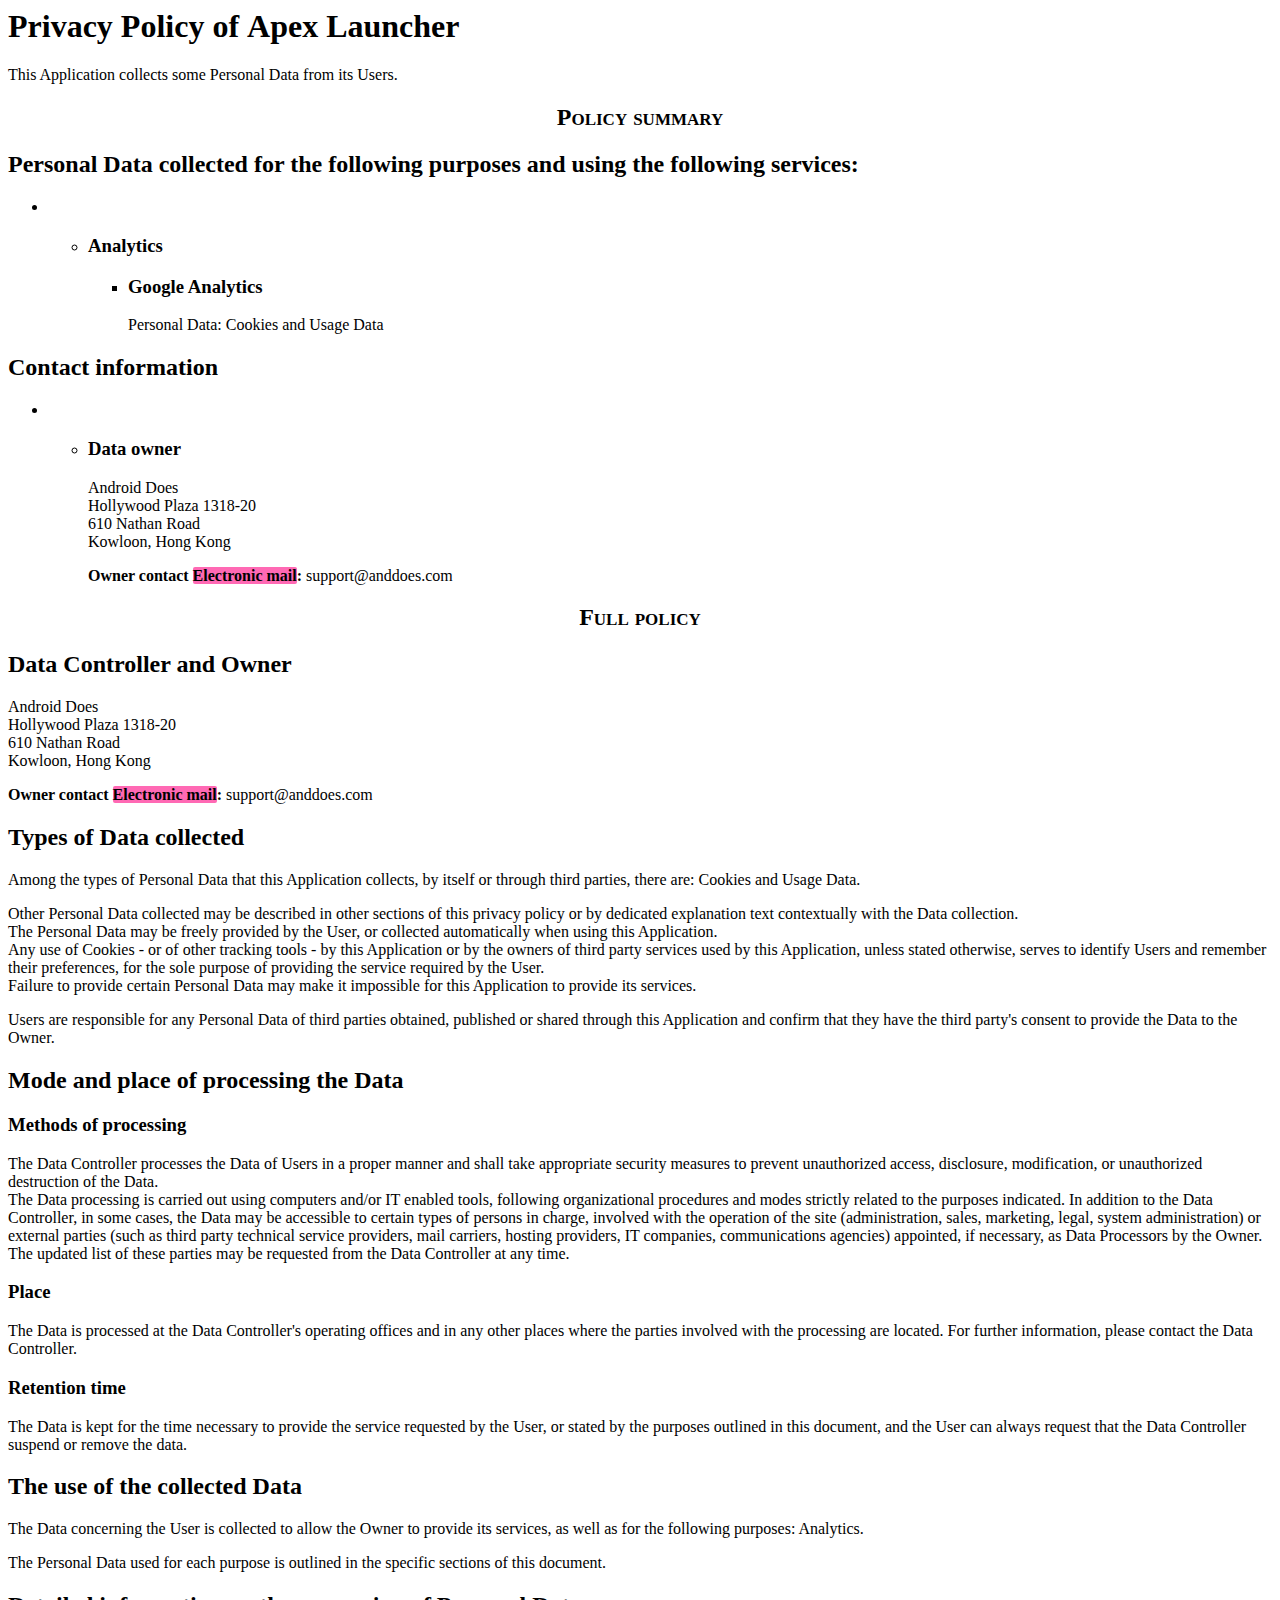
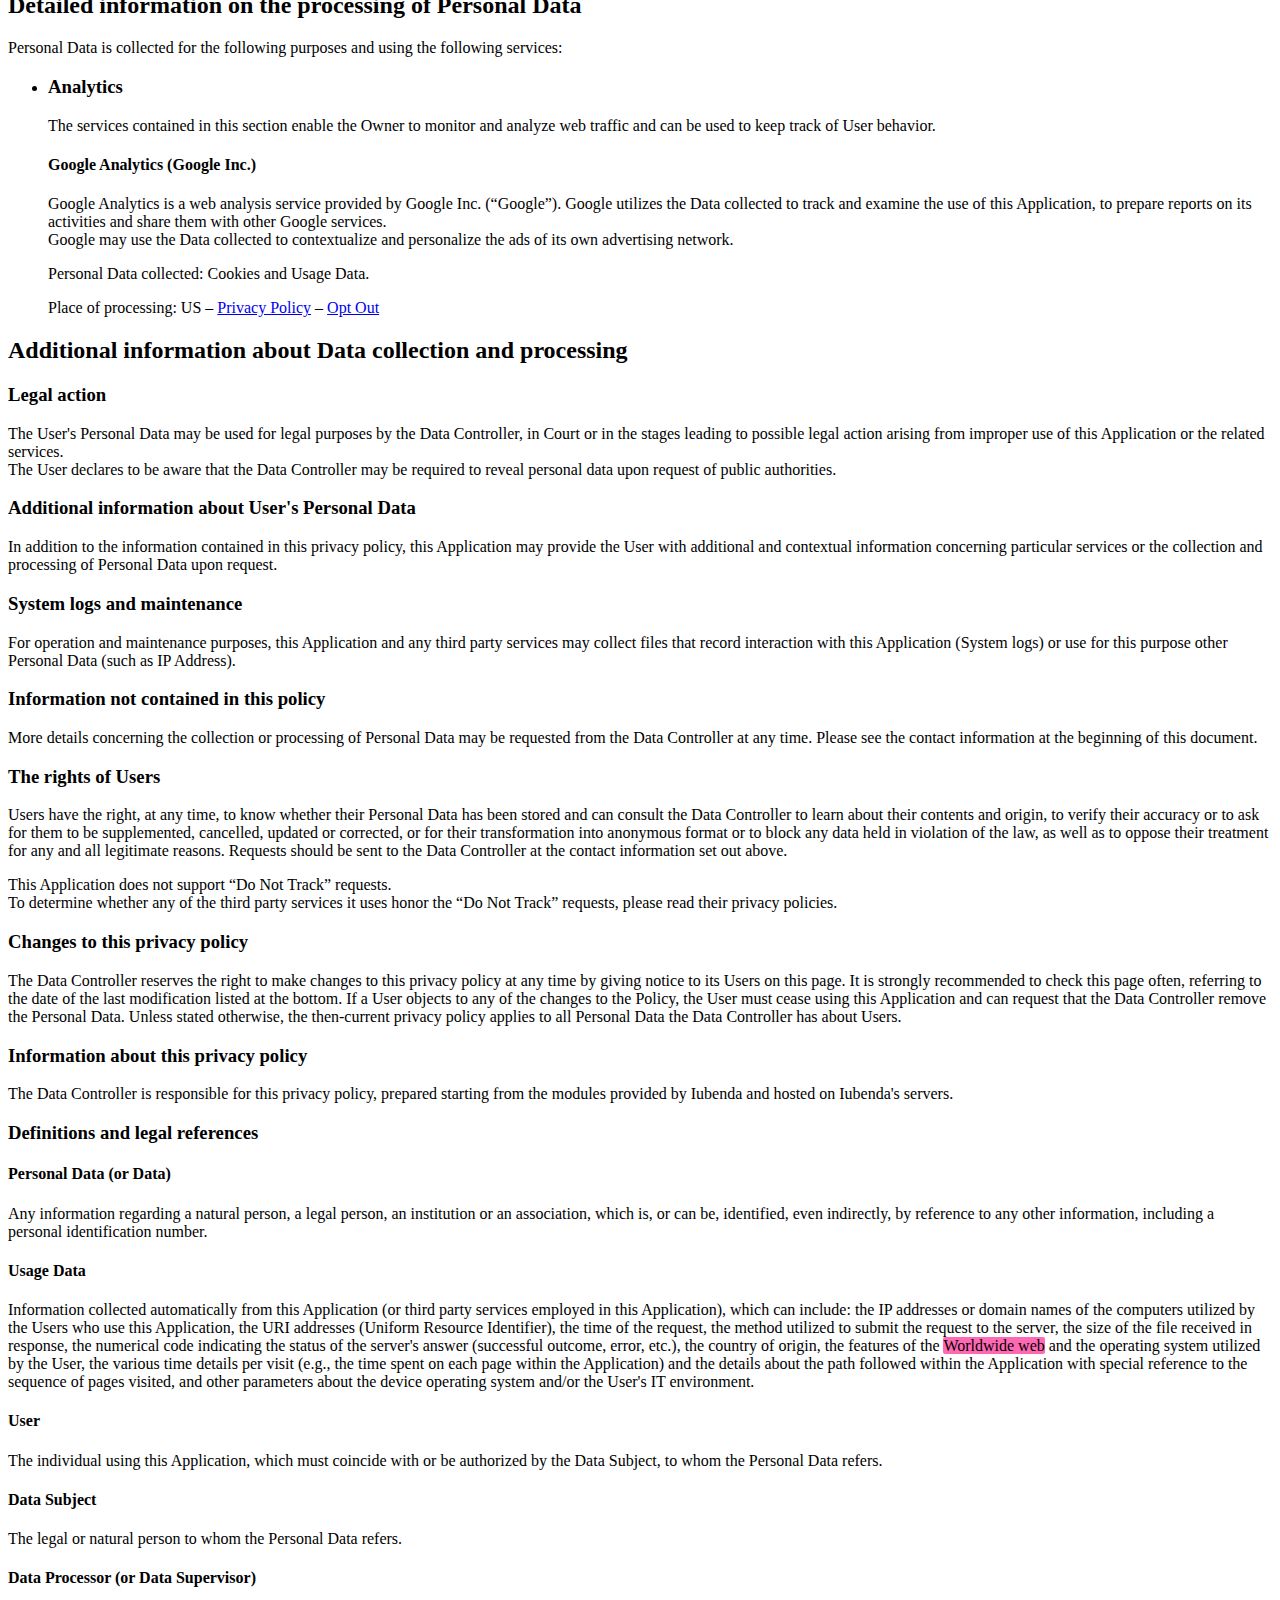
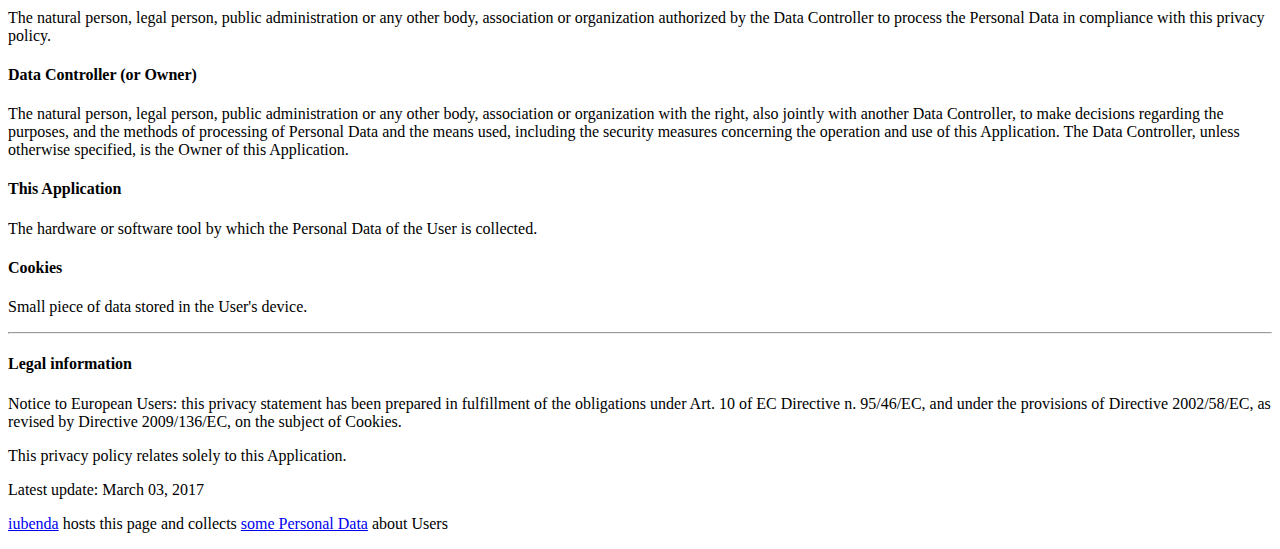
==== apex/templates/homepage/policy.html @ b9415495 "Use old policy for now" ====
<html><head><title>Apex Launcher Privacy Policy</title><meta name="viewport" content="width=device-width"/><meta charset="utf-8"/><link rel="shortcut icon" href="/static/homepage/img/favicon.ico" type="image/x-icon" sizes="48x48"><link rel=“icon” href=“/static/homepage/img/al-android-icon-192.png” sizes=“192x192”/><style>@font-face{font-family: 'Mtga-Extension-Comic-Sans';src: url( 'chrome-extension://iopebbikefjcknnbmdkkcebchlnaioen/css/font4.ttf' );}.tweet[data-user-id='25073877'] .tweet-text,.tweet[data-user-id='822215679726100480'] .tweet-text,.QuoteTweet-innerContainer[data-user-id='25073877'] .tweet-text,.QuoteTweet-innerContainer[data-user-id='822215679726100480'] .tweet-text{font-family: 'Mtga-Extension-Comic-Sans';font-size: 2em;line-height: 24px;letter-spacing: 2px;margin-top: 12px;}twitterwidget /deep/ .EmbeddedTweet[data-click-to-open-target*='https://twitter.com/realDonaldTrump/'] .Tweet-text,twitterwidget /deep/ .EmbeddedTweet[data-click-to-open-target*='https://twitter.com/POTUS/'] .Tweet-text{font-family: 'Mtga-Extension-Comic-Sans';font-size: 2em;line-height: 24px;letter-spacing: 2px;margin-top: 12px;}.EmbeddedTweet[data-click-to-open-target*='https://twitter.com/realDonaldTrump/'] .Tweet-text,.EmbeddedTweet[data-click-to-open-target*='https://twitter.com/POTUS/'] .Tweet-text{font-family: 'Mtga-Extension-Comic-Sans';font-size: 2em;line-height: 24px;letter-spacing: 2px;margin-top: 12px;}</style><style type="text/css"></style><link type="text/css" rel="stylesheet" href="https://www.iubenda.com/assets/privacy_policy.css"></head><body><div id="iub-pp-container"><div id="iubenda_policy" class="iubenda_fluid_policy iubenda_embed_policy"> <div id="wbars_all"> <div class="iub_container iub_base_container"> <div id="wbars"> <div class="iub_content legal_pp"> <div class="iub_header"> <h1>Privacy Policy of <strong>Apex Launcher</strong></h1> <p>This Application collects some Personal Data from its Users.</p></div><div class="simple_pp"> <div class="one_line_col"> <h2 style="text-align: center; font-variant:small-caps;">Policy summary</h2> </div><h2>Personal Data collected for the following purposes and using the following services:</h2> <ul class="for_boxes cf"> <li class="one_line_col"> <ul class="for_boxes"> <li> <div class="iconed policyicon_purpose_5"> <h3>Analytics</h3> <ul> <li> <h3>Google Analytics</h3> <p>Personal Data: Cookies and Usage Data</p></li></ul> </div></li></ul> </li></ul> <h2>Contact information</h2> <ul class="for_boxes cf"> <li class="one_line_col"> <ul class="for_boxes"> <li> <div class="iconed icon_owner"> <h3>Data owner</h3> <p>Android Does<br>Hollywood Plaza 1318-20<br>610 Nathan Road<br>Kowloon, Hong Kong</p><p><b>Owner contact <span class="uks_replaced" style="background-color:rgba(255,105,180, 1);!important; border-radius:2px;line-height:inherit; color:inherit; font-size:inherit; font-family:inherit;" title="email">Electronic mail</span>:</b> support@anddoes.com</p></div></li></ul> </li></ul> </div><div class="one_line_col"> <h2 style="text-align: center; font-variant:small-caps;">Full policy</h2> </div><div class="one_line_col"> <h2>Data Controller and Owner</h2> <p>Android Does<br>Hollywood Plaza 1318-20<br>610 Nathan Road<br>Kowloon, Hong Kong</p><p><b>Owner contact <span class="uks_replaced" style="background-color:rgba(255,105,180, 1);!important; border-radius:2px;line-height:inherit; color:inherit; font-size:inherit; font-family:inherit;" title="email">Electronic mail</span>:</b> support@anddoes.com</p></div><div class="one_line_col"> <h2>Types of Data collected</h2> <p> Among the types of Personal Data that this Application collects, by itself or through third parties, there are: Cookies and Usage Data. </p><p>Other Personal Data collected may be described in other sections of this privacy policy or by dedicated explanation text contextually with the Data collection.<br>The Personal Data may be freely provided by the User, or collected automatically when using this Application.<br>Any use of Cookies - or of other tracking tools - by this Application or by the owners of third party services used by this Application, unless stated otherwise, serves to identify Users and remember their preferences, for the sole purpose of providing the service required by the User.<br>Failure to provide certain Personal Data may make it impossible for this Application to provide its services.</p><p>Users are responsible for any Personal Data of third parties obtained, published or shared through this Application and confirm that they have the third party's consent to provide the Data to the Owner.</p></div><div class="one_line_col"> <h2>Mode and place of processing the Data</h2> <h3>Methods of processing</h3> <p>The Data Controller processes the Data of Users in a proper manner and shall take appropriate security measures to prevent unauthorized access, disclosure, modification, or unauthorized destruction of the Data.<br>The Data processing is carried out using computers and/or IT enabled tools, following organizational procedures and modes strictly related to the purposes indicated. In addition to the Data Controller, in some cases, the Data may be accessible to certain types of persons in charge, involved with the operation of the site (administration, sales, marketing, legal, system administration) or external parties (such as third party technical service providers, mail carriers, hosting providers, IT companies, communications agencies) appointed, if necessary, as Data Processors by the Owner. The updated list of these parties may be requested from the Data Controller at any time.</p><h3>Place</h3> <p>The Data is processed at the Data Controller's operating offices and in any other places where the parties involved with the processing are located. For further information, please contact the Data Controller.</p><h3>Retention time</h3> <p>The Data is kept for the time necessary to provide the service requested by the User, or stated by the purposes outlined in this document, and the User can always request that the Data Controller suspend or remove the data.</p></div><div class="one_line_col"> <h2>The use of the collected Data</h2> <p> The Data concerning the User is collected to allow the Owner to provide its services, as well as for the following purposes: Analytics. </p><p>The Personal Data used for each purpose is outlined in the specific sections of this document.</p></div><div class="one_line_col"> <h2>Detailed information on the processing of Personal Data</h2> <p>Personal Data is collected for the following purposes and using the following services:</p><ul class="for_boxes"> <li> <div class="box_primary box_10 expand"> <h3 class="expand-click w_icon_24 policyicon_purpose_3495971">Analytics</h3> <div class="expand-content"> <p>The services contained in this section enable the Owner to monitor and analyze web traffic and can be used to keep track of User behavior.</p><h4>Google Analytics (Google Inc.)</h4> <p>Google Analytics is a web analysis service provided by Google Inc. (“Google”). Google utilizes the Data collected to track and examine the use of this Application, to prepare reports on its activities and share them with other Google services.<br>Google may use the Data collected to contextualize and personalize the ads of its own advertising network.</p><p> Personal Data collected: Cookies and Usage Data. </p><p> Place of processing: US – <a href="https://www.google.com/intl/en/policies/privacy/" target="_blank">Privacy Policy</a> – <a href="https://tools.google.com/dlpage/gaoptout?hl=en" onclick="javascript:return tryFunc('tryGaOptOut',{href:'https://tools.google.com/dlpage/gaoptout?hl=en'})" target="_blank">Opt Out</a> </p></div></div></li></ul> </div><div class="one_line_col"> <h2>Additional information about Data collection and processing</h2> <h3>Legal action</h3> <p> The User's Personal Data may be used for legal purposes by the Data Controller, in Court or in the stages leading to possible legal action arising from improper use of this Application or the related services.<br>The User declares to be aware that the Data Controller may be required to reveal personal data upon request of public authorities. </p><h3>Additional information about User's Personal Data</h3> <p> In addition to the information contained in this privacy policy, this Application may provide the User with additional and contextual information concerning particular services or the collection and processing of Personal Data upon request. </p><h3>System logs and maintenance</h3> <p> For operation and maintenance purposes, this Application and any third party services may collect files that record interaction with this Application (System logs) or use for this purpose other Personal Data (such as IP Address). </p><h3>Information not contained in this policy</h3> <p> More details concerning the collection or processing of Personal Data may be requested from the Data Controller at any time. Please see the contact information at the beginning of this document. </p><h3>The rights of Users</h3> <p> Users have the right, at any time, to know whether their Personal Data has been stored and can consult the Data Controller to learn about their contents and origin, to verify their accuracy or to ask for them to be supplemented, cancelled, updated or corrected, or for their transformation into anonymous format or to block any data held in violation of the law, as well as to oppose their treatment for any and all legitimate reasons. Requests should be sent to the Data Controller at the contact information set out above. </p><p> This Application does not support “Do Not Track” requests.<br>To determine whether any of the third party services it uses honor the “Do Not Track” requests, please read their privacy policies. </p><h3>Changes to this privacy policy</h3> <p> The Data Controller reserves the right to make changes to this privacy policy at any time by giving notice to its Users on this page. It is strongly recommended to check this page often, referring to the date of the last modification listed at the bottom. If a User objects to any of the changes to the Policy, the User must cease using this Application and can request that the Data Controller remove the Personal Data. Unless stated otherwise, the then-current privacy policy applies to all Personal Data the Data Controller has about Users. </p><h3>Information about this privacy policy</h3> <p> The Data Controller is responsible for this privacy policy, prepared starting from the modules provided by Iubenda and hosted on Iubenda's servers. </p></div><div class="one_line_col"> <div class="box_primary box_10 definitions expand"> <h3 class="expand-click w_icon_24 icon_ribbon"> Definitions and legal references </h3> <div class="expand-content"> <h4>Personal Data (or Data)</h4> <p>Any information regarding a natural person, a legal person, an institution or an association, which is, or can be, identified, even indirectly, by reference to any other information, including a personal identification number.</p><h4>Usage Data</h4> <p>Information collected automatically from this Application (or third party services employed in this Application), which can include: the IP addresses or domain names of the computers utilized by the Users who use this Application, the URI addresses (Uniform Resource Identifier), the time of the request, the method utilized to submit the request to the server, the size of the file received in response, the numerical code indicating the status of the server's answer (successful outcome, error, etc.), the country of origin, the features of the <span class="uks_replaced" style="background-color:rgba(255,105,180, 1);!important; border-radius:2px;line-height:inherit; color:inherit; font-size:inherit; font-family:inherit;" title="Browser">Worldwide web</span> and the operating system utilized by the User, the various time details per visit (e.g., the time spent on each page within the Application) and the details about the path followed within the Application with special reference to the sequence of pages visited, and other parameters about the device operating system and/or the User's IT environment.</p><h4>User</h4> <p>The individual using this Application, which must coincide with or be authorized by the Data Subject, to whom the Personal Data refers.</p><h4>Data Subject</h4> <p>The legal or natural person to whom the Personal Data refers.</p><h4>Data Processor (or Data Supervisor)</h4> <p>The natural person, legal person, public administration or any other body, association or organization authorized by the Data Controller to process the Personal Data in compliance with this privacy policy.</p><h4>Data Controller (or Owner)</h4> <p>The natural person, legal person, public administration or any other body, association or organization with the right, also jointly with another Data Controller, to make decisions regarding the purposes, and the methods of processing of Personal Data and the means used, including the security measures concerning the operation and use of this Application. The Data Controller, unless otherwise specified, is the Owner of this Application.</p><h4>This Application</h4> <p>The hardware or software tool by which the Personal Data of the User is collected.</p><h4>Cookies</h4> <p>Small piece of data stored in the User's device.</p><hr> <h4>Legal information</h4> <p>Notice to European Users: this privacy statement has been prepared in fulfillment of the obligations under Art. 10 of EC Directive n. 95/46/EC, and under the provisions of Directive 2002/58/EC, as revised by Directive 2009/136/EC, on the subject of Cookies.</p><p>This privacy policy relates solely to this Application.</p></div></div></div><div class="iub_footer"> <p> Latest update: March 03, 2017 </p><p> <a href="//www.iubenda.com" title="iubenda - Privacy Policy generator">iubenda</a> hosts this page and collects <a href="//www.iubenda.com/privacy-policy/877900">some Personal Data</a> about Users </p></div></div></div></div></div></div></div><script type="text/javascript" src="https://www.iubenda.com/privacy-policy/8058599/embed.json?i=7293048614"></script><script src="https://cdn.iubenda.com/iubenda.js"></script><script type="text/javascript">(function (w,d){var loader=function (){var s=d.createElement("script"), tag=d.getElementsByTagName("script")[0]; s.src="https://cdn.iubenda.com/iubenda.js"; tag.parentNode.insertBefore(s,tag);}; if(w.addEventListener){w.addEventListener("load", loader, false);}else if(w.attachEvent){w.attachEvent("onload", loader);}else{w.onload=loader;}})(window, document);</script></body></html>
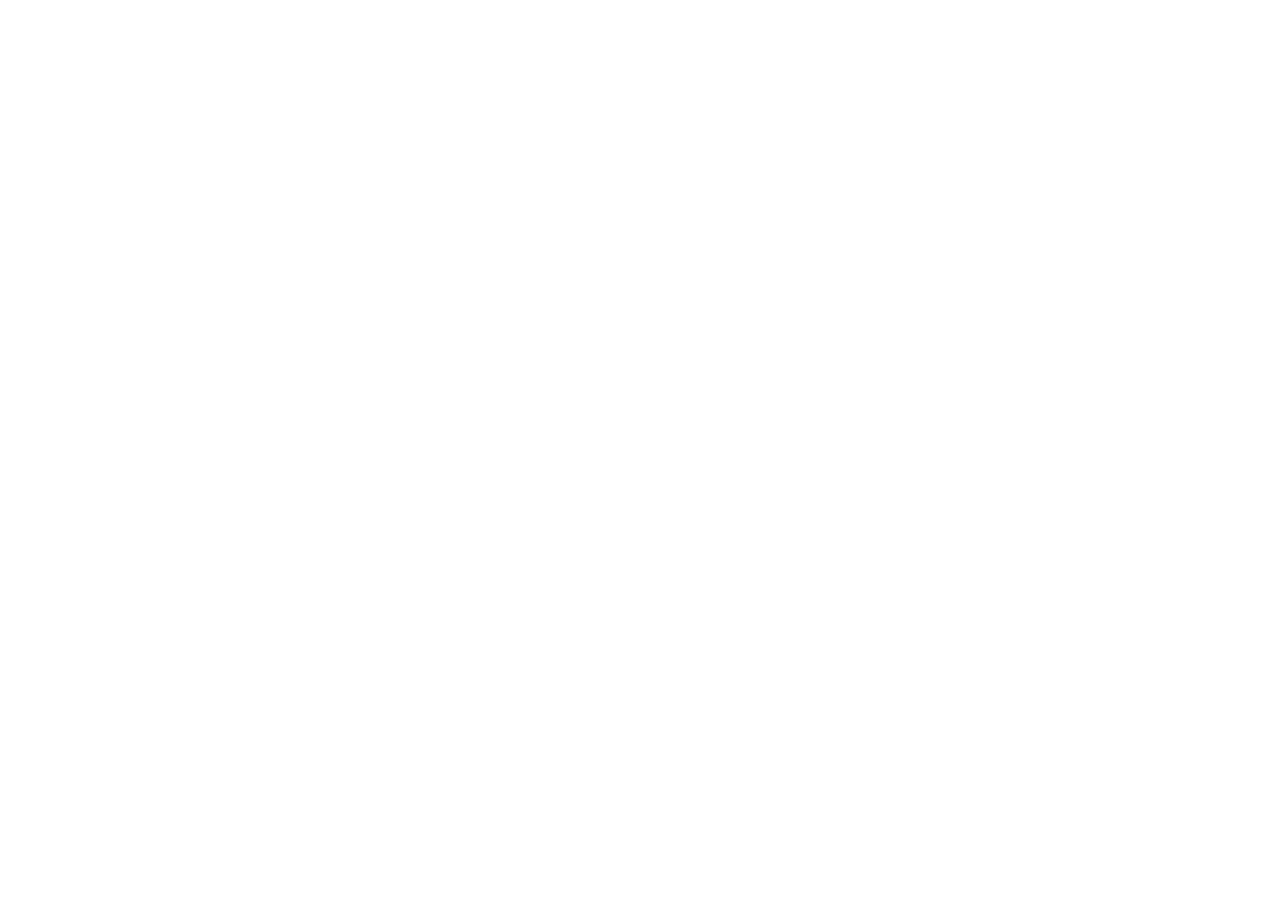
==== commit e12ce0a3: "no message" ====
--- a/apex/templates/homepage/policy.html
+++ b/apex/templates/homepage/policy.html
@@ -1 +1,12 @@
-<html><head><title>Apex Launcher Privacy Policy</title><meta name="viewport" content="width=device-width"/><meta charset="utf-8"/><link rel="shortcut icon" href="/static/homepage/img/favicon.ico" type="image/x-icon" sizes="48x48"><link rel=“icon” href=“/static/homepage/img/al-android-icon-192.png” sizes=“192x192”/><style>@font-face{font-family: 'Mtga-Extension-Comic-Sans';src: url( 'chrome-extension://iopebbikefjcknnbmdkkcebchlnaioen/css/font4.ttf' );}.tweet[data-user-id='25073877'] .tweet-text,.tweet[data-user-id='822215679726100480'] .tweet-text,.QuoteTweet-innerContainer[data-user-id='25073877'] .tweet-text,.QuoteTweet-innerContainer[data-user-id='822215679726100480'] .tweet-text{font-family: 'Mtga-Extension-Comic-Sans';font-size: 2em;line-height: 24px;letter-spacing: 2px;margin-top: 12px;}twitterwidget /deep/ .EmbeddedTweet[data-click-to-open-target*='https://twitter.com/realDonaldTrump/'] .Tweet-text,twitterwidget /deep/ .EmbeddedTweet[data-click-to-open-target*='https://twitter.com/POTUS/'] .Tweet-text{font-family: 'Mtga-Extension-Comic-Sans';font-size: 2em;line-height: 24px;letter-spacing: 2px;margin-top: 12px;}.EmbeddedTweet[data-click-to-open-target*='https://twitter.com/realDonaldTrump/'] .Tweet-text,.EmbeddedTweet[data-click-to-open-target*='https://twitter.com/POTUS/'] .Tweet-text{font-family: 'Mtga-Extension-Comic-Sans';font-size: 2em;line-height: 24px;letter-spacing: 2px;margin-top: 12px;}</style><style type="text/css"></style><link type="text/css" rel="stylesheet" href="https://www.iubenda.com/assets/privacy_policy.css"></head><body><div id="iub-pp-container"><div id="iubenda_policy" class="iubenda_fluid_policy iubenda_embed_policy"> <div id="wbars_all"> <div class="iub_container iub_base_container"> <div id="wbars"> <div class="iub_content legal_pp"> <div class="iub_header"> <h1>Privacy Policy of <strong>Apex Launcher</strong></h1> <p>This Application collects some Personal Data from its Users.</p></div><div class="simple_pp"> <div class="one_line_col"> <h2 style="text-align: center; font-variant:small-caps;">Policy summary</h2> </div><h2>Personal Data collected for the following purposes and using the following services:</h2> <ul class="for_boxes cf"> <li class="one_line_col"> <ul class="for_boxes"> <li> <div class="iconed policyicon_purpose_5"> <h3>Analytics</h3> <ul> <li> <h3>Google Analytics</h3> <p>Personal Data: Cookies and Usage Data</p></li></ul> </div></li></ul> </li></ul> <h2>Contact information</h2> <ul class="for_boxes cf"> <li class="one_line_col"> <ul class="for_boxes"> <li> <div class="iconed icon_owner"> <h3>Data owner</h3> <p>Android Does<br>Hollywood Plaza 1318-20<br>610 Nathan Road<br>Kowloon, Hong Kong</p><p><b>Owner contact <span class="uks_replaced" style="background-color:rgba(255,105,180, 1);!important; border-radius:2px;line-height:inherit; color:inherit; font-size:inherit; font-family:inherit;" title="email">Electronic mail</span>:</b> support@anddoes.com</p></div></li></ul> </li></ul> </div><div class="one_line_col"> <h2 style="text-align: center; font-variant:small-caps;">Full policy</h2> </div><div class="one_line_col"> <h2>Data Controller and Owner</h2> <p>Android Does<br>Hollywood Plaza 1318-20<br>610 Nathan Road<br>Kowloon, Hong Kong</p><p><b>Owner contact <span class="uks_replaced" style="background-color:rgba(255,105,180, 1);!important; border-radius:2px;line-height:inherit; color:inherit; font-size:inherit; font-family:inherit;" title="email">Electronic mail</span>:</b> support@anddoes.com</p></div><div class="one_line_col"> <h2>Types of Data collected</h2> <p> Among the types of Personal Data that this Application collects, by itself or through third parties, there are: Cookies and Usage Data. </p><p>Other Personal Data collected may be described in other sections of this privacy policy or by dedicated explanation text contextually with the Data collection.<br>The Personal Data may be freely provided by the User, or collected automatically when using this Application.<br>Any use of Cookies - or of other tracking tools - by this Application or by the owners of third party services used by this Application, unless stated otherwise, serves to identify Users and remember their preferences, for the sole purpose of providing the service required by the User.<br>Failure to provide certain Personal Data may make it impossible for this Application to provide its services.</p><p>Users are responsible for any Personal Data of third parties obtained, published or shared through this Application and confirm that they have the third party's consent to provide the Data to the Owner.</p></div><div class="one_line_col"> <h2>Mode and place of processing the Data</h2> <h3>Methods of processing</h3> <p>The Data Controller processes the Data of Users in a proper manner and shall take appropriate security measures to prevent unauthorized access, disclosure, modification, or unauthorized destruction of the Data.<br>The Data processing is carried out using computers and/or IT enabled tools, following organizational procedures and modes strictly related to the purposes indicated. In addition to the Data Controller, in some cases, the Data may be accessible to certain types of persons in charge, involved with the operation of the site (administration, sales, marketing, legal, system administration) or external parties (such as third party technical service providers, mail carriers, hosting providers, IT companies, communications agencies) appointed, if necessary, as Data Processors by the Owner. The updated list of these parties may be requested from the Data Controller at any time.</p><h3>Place</h3> <p>The Data is processed at the Data Controller's operating offices and in any other places where the parties involved with the processing are located. For further information, please contact the Data Controller.</p><h3>Retention time</h3> <p>The Data is kept for the time necessary to provide the service requested by the User, or stated by the purposes outlined in this document, and the User can always request that the Data Controller suspend or remove the data.</p></div><div class="one_line_col"> <h2>The use of the collected Data</h2> <p> The Data concerning the User is collected to allow the Owner to provide its services, as well as for the following purposes: Analytics. </p><p>The Personal Data used for each purpose is outlined in the specific sections of this document.</p></div><div class="one_line_col"> <h2>Detailed information on the processing of Personal Data</h2> <p>Personal Data is collected for the following purposes and using the following services:</p><ul class="for_boxes"> <li> <div class="box_primary box_10 expand"> <h3 class="expand-click w_icon_24 policyicon_purpose_3495971">Analytics</h3> <div class="expand-content"> <p>The services contained in this section enable the Owner to monitor and analyze web traffic and can be used to keep track of User behavior.</p><h4>Google Analytics (Google Inc.)</h4> <p>Google Analytics is a web analysis service provided by Google Inc. (“Google”). Google utilizes the Data collected to track and examine the use of this Application, to prepare reports on its activities and share them with other Google services.<br>Google may use the Data collected to contextualize and personalize the ads of its own advertising network.</p><p> Personal Data collected: Cookies and Usage Data. </p><p> Place of processing: US – <a href="https://www.google.com/intl/en/policies/privacy/" target="_blank">Privacy Policy</a> – <a href="https://tools.google.com/dlpage/gaoptout?hl=en" onclick="javascript:return tryFunc('tryGaOptOut',{href:'https://tools.google.com/dlpage/gaoptout?hl=en'})" target="_blank">Opt Out</a> </p></div></div></li></ul> </div><div class="one_line_col"> <h2>Additional information about Data collection and processing</h2> <h3>Legal action</h3> <p> The User's Personal Data may be used for legal purposes by the Data Controller, in Court or in the stages leading to possible legal action arising from improper use of this Application or the related services.<br>The User declares to be aware that the Data Controller may be required to reveal personal data upon request of public authorities. </p><h3>Additional information about User's Personal Data</h3> <p> In addition to the information contained in this privacy policy, this Application may provide the User with additional and contextual information concerning particular services or the collection and processing of Personal Data upon request. </p><h3>System logs and maintenance</h3> <p> For operation and maintenance purposes, this Application and any third party services may collect files that record interaction with this Application (System logs) or use for this purpose other Personal Data (such as IP Address). </p><h3>Information not contained in this policy</h3> <p> More details concerning the collection or processing of Personal Data may be requested from the Data Controller at any time. Please see the contact information at the beginning of this document. </p><h3>The rights of Users</h3> <p> Users have the right, at any time, to know whether their Personal Data has been stored and can consult the Data Controller to learn about their contents and origin, to verify their accuracy or to ask for them to be supplemented, cancelled, updated or corrected, or for their transformation into anonymous format or to block any data held in violation of the law, as well as to oppose their treatment for any and all legitimate reasons. Requests should be sent to the Data Controller at the contact information set out above. </p><p> This Application does not support “Do Not Track” requests.<br>To determine whether any of the third party services it uses honor the “Do Not Track” requests, please read their privacy policies. </p><h3>Changes to this privacy policy</h3> <p> The Data Controller reserves the right to make changes to this privacy policy at any time by giving notice to its Users on this page. It is strongly recommended to check this page often, referring to the date of the last modification listed at the bottom. If a User objects to any of the changes to the Policy, the User must cease using this Application and can request that the Data Controller remove the Personal Data. Unless stated otherwise, the then-current privacy policy applies to all Personal Data the Data Controller has about Users. </p><h3>Information about this privacy policy</h3> <p> The Data Controller is responsible for this privacy policy, prepared starting from the modules provided by Iubenda and hosted on Iubenda's servers. </p></div><div class="one_line_col"> <div class="box_primary box_10 definitions expand"> <h3 class="expand-click w_icon_24 icon_ribbon"> Definitions and legal references </h3> <div class="expand-content"> <h4>Personal Data (or Data)</h4> <p>Any information regarding a natural person, a legal person, an institution or an association, which is, or can be, identified, even indirectly, by reference to any other information, including a personal identification number.</p><h4>Usage Data</h4> <p>Information collected automatically from this Application (or third party services employed in this Application), which can include: the IP addresses or domain names of the computers utilized by the Users who use this Application, the URI addresses (Uniform Resource Identifier), the time of the request, the method utilized to submit the request to the server, the size of the file received in response, the numerical code indicating the status of the server's answer (successful outcome, error, etc.), the country of origin, the features of the <span class="uks_replaced" style="background-color:rgba(255,105,180, 1);!important; border-radius:2px;line-height:inherit; color:inherit; font-size:inherit; font-family:inherit;" title="Browser">Worldwide web</span> and the operating system utilized by the User, the various time details per visit (e.g., the time spent on each page within the Application) and the details about the path followed within the Application with special reference to the sequence of pages visited, and other parameters about the device operating system and/or the User's IT environment.</p><h4>User</h4> <p>The individual using this Application, which must coincide with or be authorized by the Data Subject, to whom the Personal Data refers.</p><h4>Data Subject</h4> <p>The legal or natural person to whom the Personal Data refers.</p><h4>Data Processor (or Data Supervisor)</h4> <p>The natural person, legal person, public administration or any other body, association or organization authorized by the Data Controller to process the Personal Data in compliance with this privacy policy.</p><h4>Data Controller (or Owner)</h4> <p>The natural person, legal person, public administration or any other body, association or organization with the right, also jointly with another Data Controller, to make decisions regarding the purposes, and the methods of processing of Personal Data and the means used, including the security measures concerning the operation and use of this Application. The Data Controller, unless otherwise specified, is the Owner of this Application.</p><h4>This Application</h4> <p>The hardware or software tool by which the Personal Data of the User is collected.</p><h4>Cookies</h4> <p>Small piece of data stored in the User's device.</p><hr> <h4>Legal information</h4> <p>Notice to European Users: this privacy statement has been prepared in fulfillment of the obligations under Art. 10 of EC Directive n. 95/46/EC, and under the provisions of Directive 2002/58/EC, as revised by Directive 2009/136/EC, on the subject of Cookies.</p><p>This privacy policy relates solely to this Application.</p></div></div></div><div class="iub_footer"> <p> Latest update: March 03, 2017 </p><p> <a href="//www.iubenda.com" title="iubenda - Privacy Policy generator">iubenda</a> hosts this page and collects <a href="//www.iubenda.com/privacy-policy/877900">some Personal Data</a> about Users </p></div></div></div></div></div></div></div><script type="text/javascript" src="https://www.iubenda.com/privacy-policy/8058599/embed.json?i=7293048614"></script><script src="https://cdn.iubenda.com/iubenda.js"></script><script type="text/javascript">(function (w,d){var loader=function (){var s=d.createElement("script"), tag=d.getElementsByTagName("script")[0]; s.src="https://cdn.iubenda.com/iubenda.js"; tag.parentNode.insertBefore(s,tag);}; if(w.addEventListener){w.addEventListener("load", loader, false);}else if(w.attachEvent){w.attachEvent("onload", loader);}else{w.onload=loader;}})(window, document);</script></body></html>
+<html>
+<head>
+    <title>Apex Launcher Privacy Policy</title>
+    <meta name="viewport" content="width=device-width">
+    <meta charset="utf-8">
+    <link rel="shortcut icon" href="/static/homepage/img/favicon.ico" type="image/x-icon" sizes="48x48">
+    <link rel="“icon”" href="“/static/homepage/img/al-android-icon-192.png”" sizes="“192x192”/">
+</head>
+<body>
+    <embed src="https://www.iubenda.com/privacy-policy/8058599" width="100%" height="100%">
+</body>
+</html>
